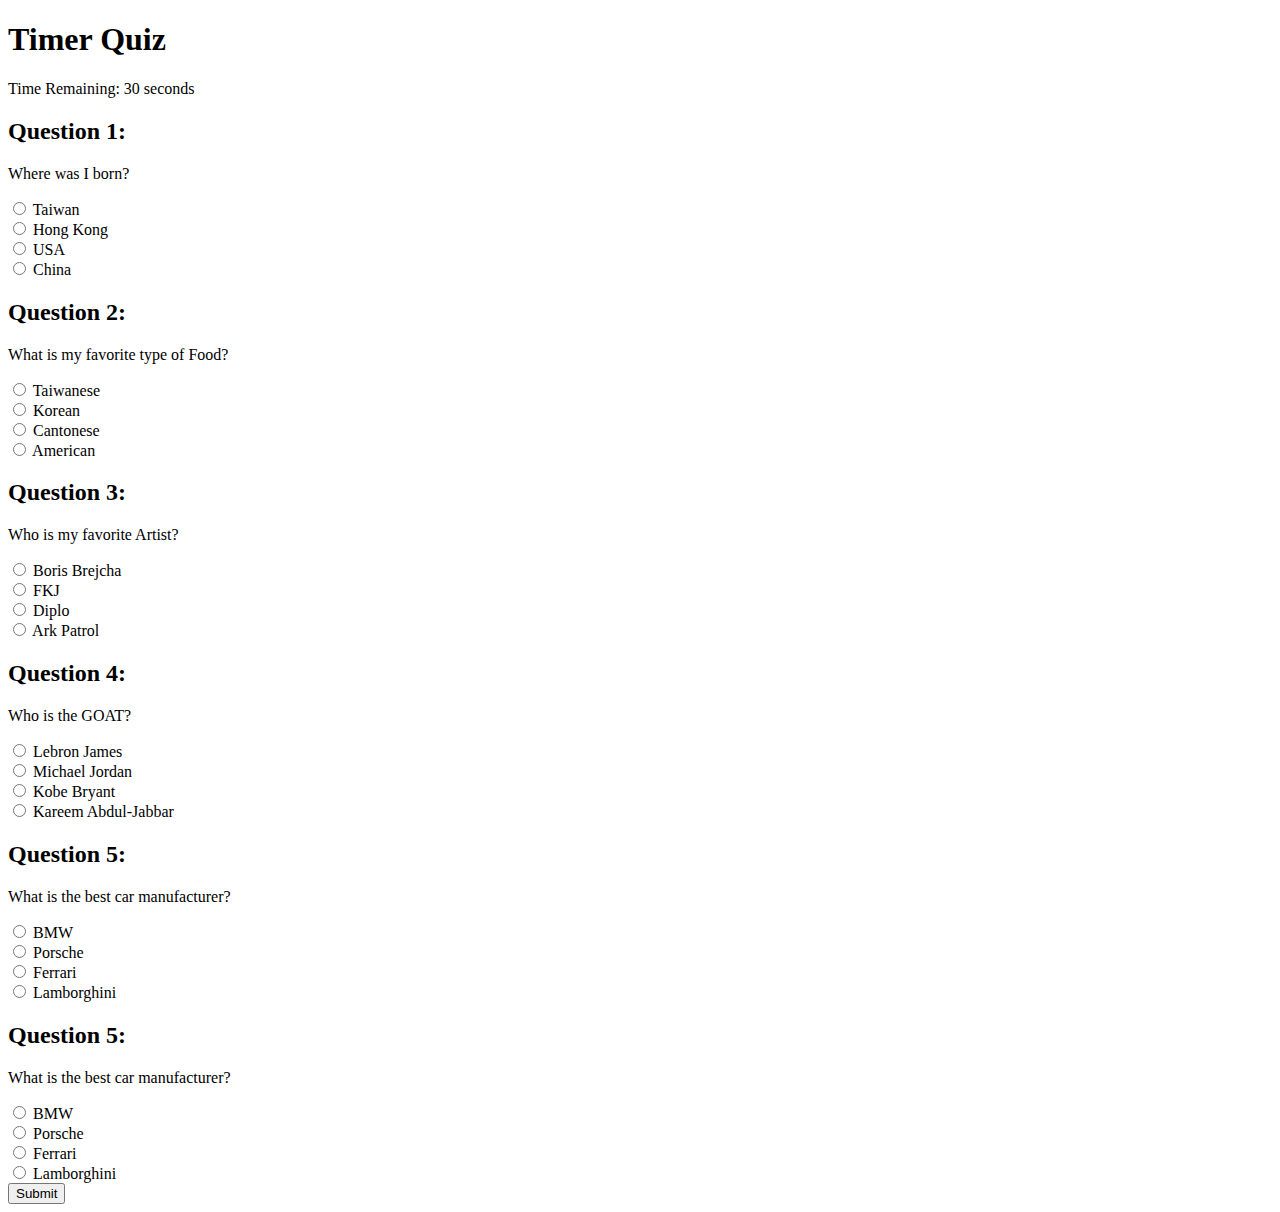
==== index.html @ 1235b549 "html bones added" ====
<!DOCTYPE html>
<html>
  <head>
    <title>Timer Quiz</title>
    <link rel="stylesheet" href="style.css">
  </head>
  <body>
    <div class="quiz">
      <h1>Timer Quiz</h1>
      <p>Time Remaining: <span id="time">30</span> seconds</p>
      <div class="question">
        <h2>Question 1:</h2>
        <p>Where was I born?</p>
        <input type="radio" name="q1" value="a"> Taiwan<br>
        <input type="radio" name="q1" value="b"> Hong Kong<br>
        <input type="radio" name="q1" value="c"> USA<br>
        <input type="radio" name="q1" value="d"> China<br>
      </div>
      <div class="question">
        <h2>Question 2:</h2>
        <p>What is my favorite type of Food?</p>
        <input type="radio" name="q2" value="a"> Taiwanese<br>
        <input type="radio" name="q2" value="b"> Korean<br>
        <input type="radio" name="q2" value="c"> Cantonese<br>
        <input type="radio" name="q2" value="d"> American<br>
      </div>
      <div class="question">
        <h2>Question 3:</h2>
        <p>Who is my favorite Artist?</p>
        <input type="radio" name="q3" value="a"> Boris Brejcha<br>
        <input type="radio" name="q3" value="b"> FKJ<br>
        <input type="radio" name="q3" value="c"> Diplo<br>
        <input type="radio" name="q3" value="d"> Ark Patrol<br>
      </div>
      <div class="question">
        <h2>Question 4:</h2>
        <p>Who is the GOAT?</p>
        <input type="radio" name="q4" value="a"> Lebron James<br>
        <input type="radio" name="q4" value="b"> Michael Jordan<br>
        <input type="radio" name="q4" value="c"> Kobe Bryant<br>
        <input type="radio" name="q4" value="d"> Kareem Abdul-Jabbar<br>
      </div>
      <div class="question">
        <h2>Question 5:</h2>
        <p>What is the best car manufacturer?</p>
        <input type="radio" name="q5" value="a"> BMW<br>
        <input type="radio" name="q5" value="b"> Porsche<br>
        <input type="radio" name="q5" value="c"> Ferrari<br>
        <input type="radio" name="q5" value="d"> Lamborghini<br>
      </div>
      <div class="question">
        <h2>Question 5:</h2>
        <p>What is the best car manufacturer?</p>
        <input type="radio" name="q5" value="a"> BMW<br>
        <input type="radio" name="q5" value="b"> Porsche<br>
        <input type="radio" name="q5" value="c"> Ferrari<br>
        <input type="radio" name="q5" value="d"> Lamborghini<br>
      </div>
      <button onclick="submitQuiz()">Submit</button>
    </div>
    <script src="quiz.js"></script>
  </body>
</html>
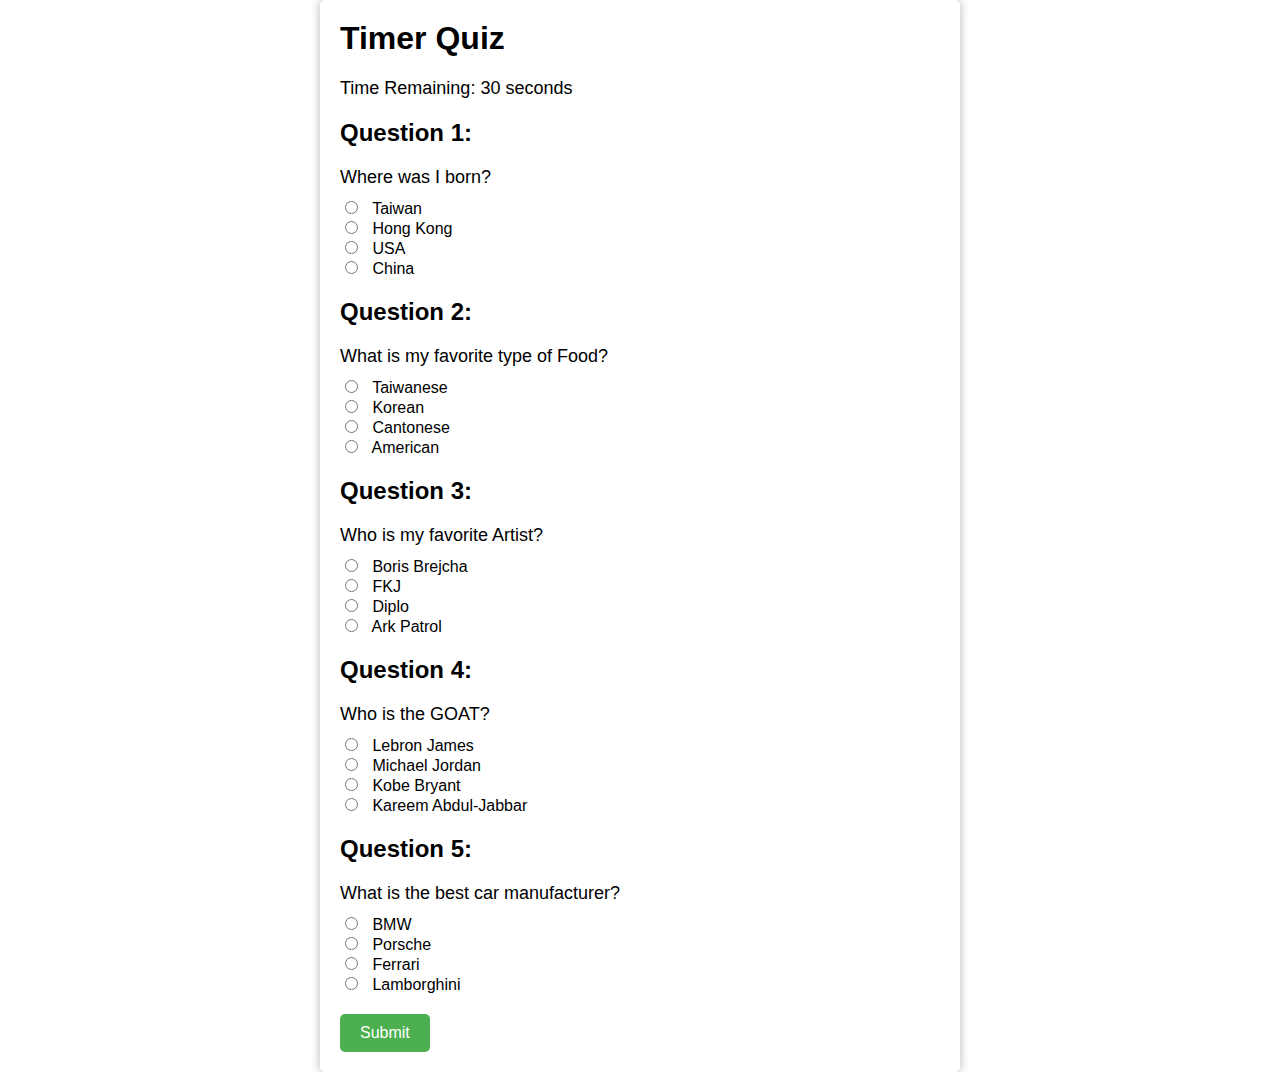
==== commit f353d637: "style css update" ====
--- a/index.html
+++ b/index.html
@@ -48,14 +48,6 @@
         <input type="radio" name="q5" value="c"> Ferrari<br>
         <input type="radio" name="q5" value="d"> Lamborghini<br>
       </div>
-      <div class="question">
-        <h2>Question 5:</h2>
-        <p>What is the best car manufacturer?</p>
-        <input type="radio" name="q5" value="a"> BMW<br>
-        <input type="radio" name="q5" value="b"> Porsche<br>
-        <input type="radio" name="q5" value="c"> Ferrari<br>
-        <input type="radio" name="q5" value="d"> Lamborghini<br>
-      </div>
       <button onclick="submitQuiz()">Submit</button>
     </div>
     <script src="quiz.js"></script>
--- a/style.css
+++ b/style.css
@@ -0,0 +1,54 @@
+body {
+    font-family: Arial, sans-serif;
+    margin: 0;
+  }
+  
+  .quiz {
+    max-width: 600px;
+    margin: 0 auto;
+    padding: 20px;
+    background-color: #fff;
+    border-radius: 5px;
+    box-shadow: 0px 0px 10px rgba(0, 0, 0, 0.3);
+  }
+  
+  h1 {
+    font-size: 32px;
+    margin-top: 0;
+  }
+  
+  p {
+    font-size: 18px;
+    margin: 10px 0;
+  }
+  
+  .question {
+    margin: 20px 0;
+  }
+  
+  h2 {
+    font-size: 24px;
+    margin-top: 0;
+  }
+  
+  input[type="radio"] {
+    margin-right: 10px;
+  }
+  
+  button {
+    background-color: #4CAF50;
+    border: none;
+    color: white;
+    padding: 10px 20px;
+    text-align: center;
+    text-decoration: none;
+    display: inline-block;
+    font-size: 16px;
+    border-radius: 5px;
+    cursor: pointer;
+  }
+  
+  button:hover {
+    background-color: #3e8e41;
+  }
+  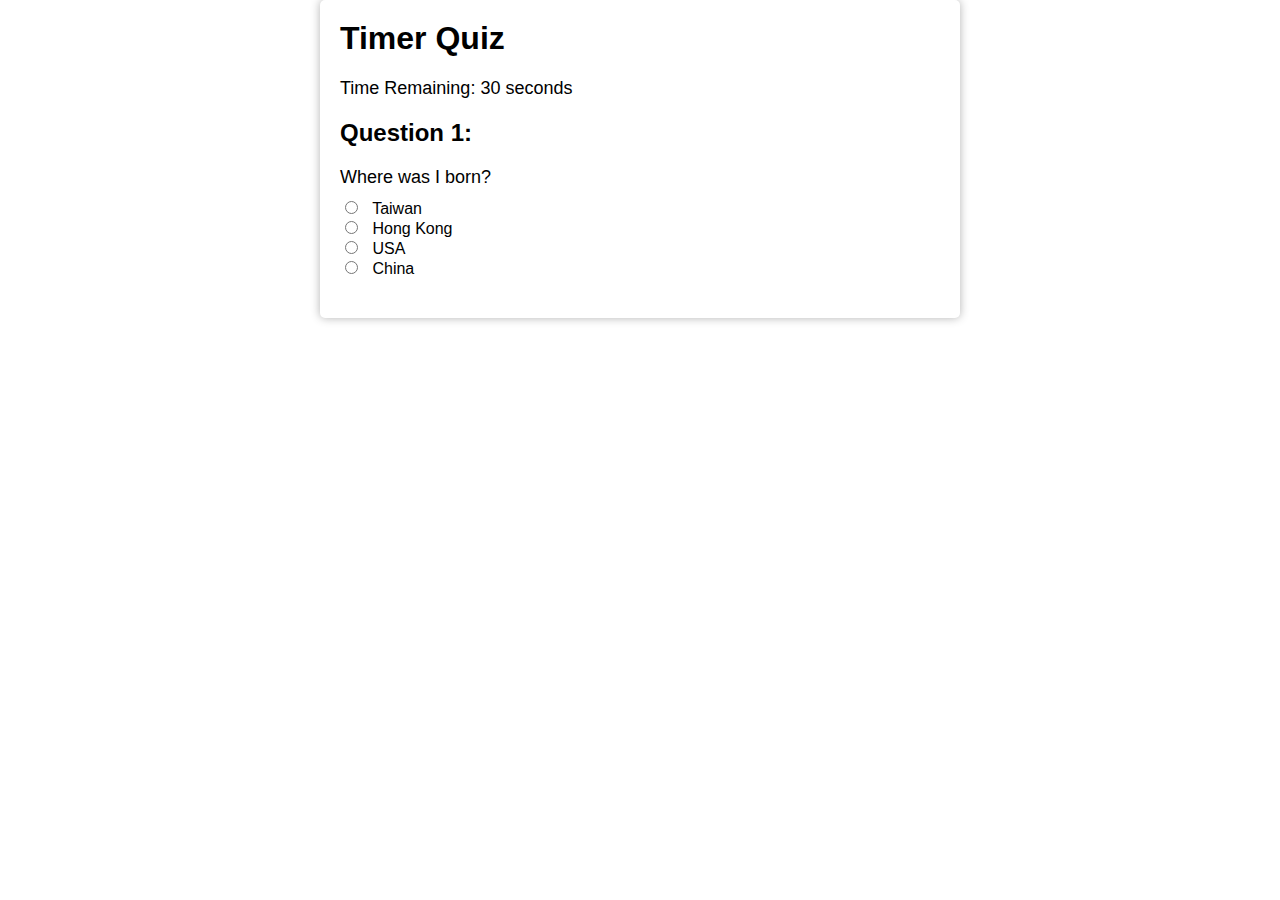
==== commit 71621763: "1 question codes" ====
--- a/index.html
+++ b/index.html
@@ -15,6 +15,7 @@
         <input type="radio" name="q1" value="b"> Hong Kong<br>
         <input type="radio" name="q1" value="c"> USA<br>
         <input type="radio" name="q1" value="d"> China<br>
+        <input type="hidden" name="q1_answer" value="c">
       </div>
       <div class="question">
         <h2>Question 2:</h2>
@@ -23,6 +24,7 @@
         <input type="radio" name="q2" value="b"> Korean<br>
         <input type="radio" name="q2" value="c"> Cantonese<br>
         <input type="radio" name="q2" value="d"> American<br>
+        <input type="hidden" name="q2_answer" value="c">
       </div>
       <div class="question">
         <h2>Question 3:</h2>
@@ -31,6 +33,7 @@
         <input type="radio" name="q3" value="b"> FKJ<br>
         <input type="radio" name="q3" value="c"> Diplo<br>
         <input type="radio" name="q3" value="d"> Ark Patrol<br>
+        <input type="hidden" name="q3_answer" value="a">
       </div>
       <div class="question">
         <h2>Question 4:</h2>
@@ -39,6 +42,7 @@
         <input type="radio" name="q4" value="b"> Michael Jordan<br>
         <input type="radio" name="q4" value="c"> Kobe Bryant<br>
         <input type="radio" name="q4" value="d"> Kareem Abdul-Jabbar<br>
+        <input type="hidden" name="q4_answer" value="a">
       </div>
       <div class="question">
         <h2>Question 5:</h2>
@@ -47,9 +51,27 @@
         <input type="radio" name="q5" value="b"> Porsche<br>
         <input type="radio" name="q5" value="c"> Ferrari<br>
         <input type="radio" name="q5" value="d"> Lamborghini<br>
+        <input type="hidden" name="q5_answer" value="c">
       </div>
-      <button onclick="submitQuiz()">Submit</button>
+      <!-- <button onclick="submitQuiz()">Submit</button>
     </div>
-    <script src="quiz.js"></script>
+    <div class="quiz">
+        
+
+        <button id="submit-quiz">Submit</button>
+      </div> -->
+      <div class="score" style="display: none;">
+        ...
+        <form id="leaderboard">
+          <label for="initials">Enter your initials:</label>
+          <input type="text" id="initials" name="initials" maxlength="3">
+          <button type="submit">Submit</button>
+        </form>
+      </div>
+
+      
+      
+    <!--  -->
+    <script src="script.js"></script>
   </body>
 </html>
--- a/style.css
+++ b/style.css
@@ -51,4 +51,5 @@
   button:hover {
     background-color: #3e8e41;
   }
+  
   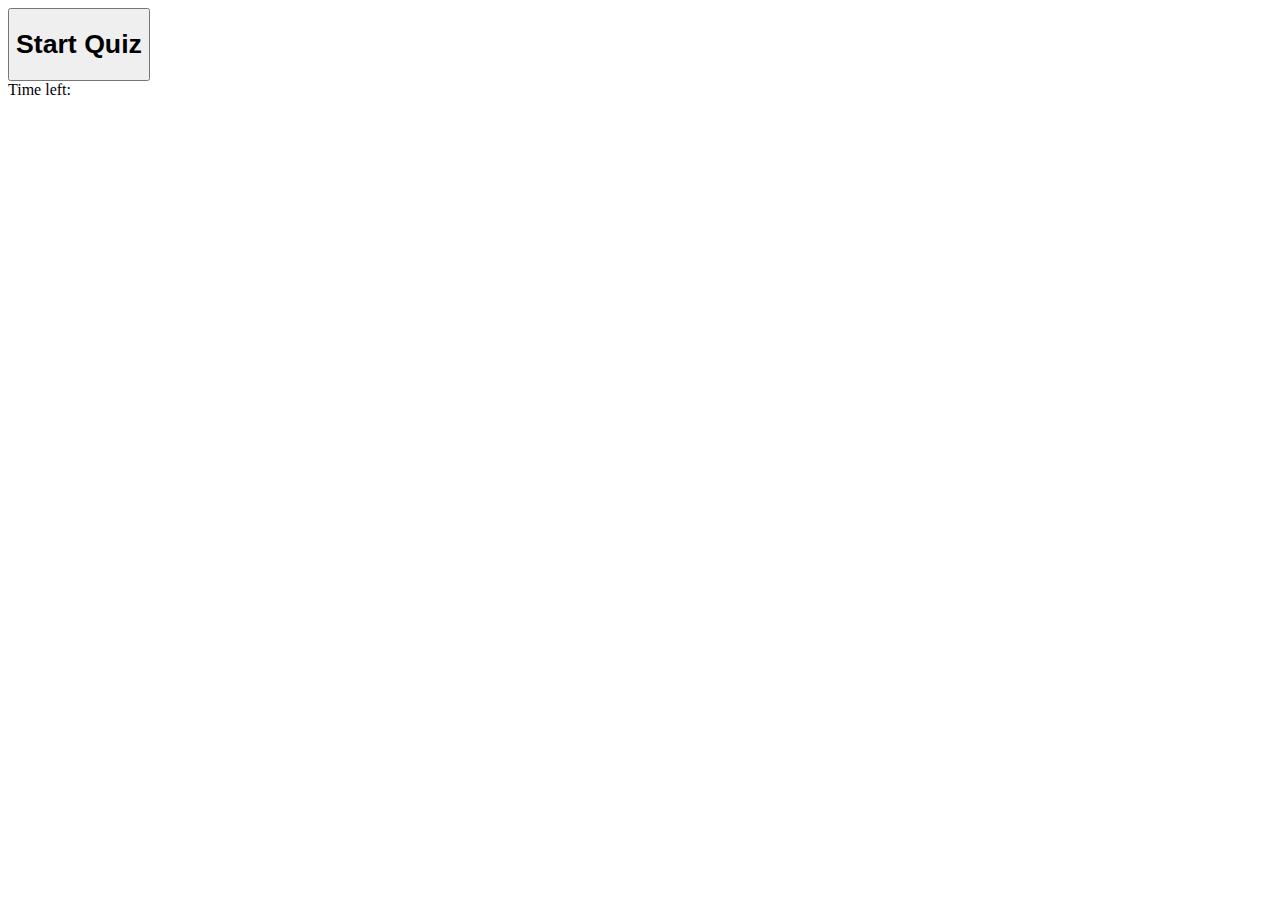
==== commit b1177ef7: "modded things with classmate" ====
--- a/index.html
+++ b/index.html
@@ -1,77 +1,82 @@
 <!DOCTYPE html>
-<html>
-  <head>
-    <title>Timer Quiz</title>
+<html lang="en">
+<head>
+    <meta charset="UTF-8">
+    <meta http-equiv="X-UA-Compatible" content="IE=edge">
+    <meta name="viewport" content="width=device-width, initial-scale=1.0">
+
+    <title>Quiz Challenge</title>
     <link rel="stylesheet" href="style.css">
-  </head>
+</head>
+<body>
+    <div id="quiz"></div>
+    <button id="start-button"><h1>Start Quiz</h1></button>
+    <div id="timer-container"> Time left: </div>
+    <div class="quiz-container"></div>
+    <div id ="question-text"></div>
+    <div id = "choices-buttons"></div>
   <body>
+    <!-- <button id="start">Start Quiz</button>
     <div class="quiz">
       <h1>Timer Quiz</h1>
-      <p>Time Remaining: <span id="time">30</span> seconds</p>
+      <p>Time Remaining: <span id="time">60</span> seconds</p>
       <div class="question">
         <h2>Question 1:</h2>
         <p>Where was I born?</p>
-        <input type="radio" name="q1" value="a"> Taiwan<br>
-        <input type="radio" name="q1" value="b"> Hong Kong<br>
-        <input type="radio" name="q1" value="c"> USA<br>
-        <input type="radio" name="q1" value="d"> China<br>
+        <input type="radio" name="q1" value="a"> Taiwan<li>
+        <input type="radio" name="q1" value="b"> Hong Kong<li>
+        <input type="radio" name="q1" value="c"> USA<li>
+        <input type="radio" name="q1" value="d"> China<li>
         <input type="hidden" name="q1_answer" value="c">
       </div>
       <div class="question">
         <h2>Question 2:</h2>
         <p>What is my favorite type of Food?</p>
-        <input type="radio" name="q2" value="a"> Taiwanese<br>
-        <input type="radio" name="q2" value="b"> Korean<br>
-        <input type="radio" name="q2" value="c"> Cantonese<br>
-        <input type="radio" name="q2" value="d"> American<br>
+        <input type="radio" name="q2" value="a"> Taiwanese<li>
+        <input type="radio" name="q2" value="b"> Korean<li>
+        <input type="radio" name="q2" value="c"> Cantonese<li>
+        <input type="radio" name="q2" value="d"> American<li>
         <input type="hidden" name="q2_answer" value="c">
       </div>
       <div class="question">
         <h2>Question 3:</h2>
         <p>Who is my favorite Artist?</p>
-        <input type="radio" name="q3" value="a"> Boris Brejcha<br>
-        <input type="radio" name="q3" value="b"> FKJ<br>
-        <input type="radio" name="q3" value="c"> Diplo<br>
-        <input type="radio" name="q3" value="d"> Ark Patrol<br>
+        <input type="radio" name="q3" value="a"> Boris Brejcha<li>
+        <input type="radio" name="q3" value="b"> FKJ<li>
+        <input type="radio" name="q3" value="c"> Diplo<li>
+        <input type="radio" name="q3" value="d"> Ark Patrol<li>
         <input type="hidden" name="q3_answer" value="a">
       </div>
       <div class="question">
         <h2>Question 4:</h2>
         <p>Who is the GOAT?</p>
-        <input type="radio" name="q4" value="a"> Lebron James<br>
-        <input type="radio" name="q4" value="b"> Michael Jordan<br>
-        <input type="radio" name="q4" value="c"> Kobe Bryant<br>
-        <input type="radio" name="q4" value="d"> Kareem Abdul-Jabbar<br>
+        <input type="radio" name="q4" value="a"> Lebron James<li>
+        <input type="radio" name="q4" value="b"> Michael Jordan<li>
+        <input type="radio" name="q4" value="c"> Kobe Bryant<li>
+        <input type="radio" name="q4" value="d"> Kareem Abdul-Jabbar<li>
         <input type="hidden" name="q4_answer" value="a">
       </div>
       <div class="question">
         <h2>Question 5:</h2>
         <p>What is the best car manufacturer?</p>
-        <input type="radio" name="q5" value="a"> BMW<br>
-        <input type="radio" name="q5" value="b"> Porsche<br>
-        <input type="radio" name="q5" value="c"> Ferrari<br>
-        <input type="radio" name="q5" value="d"> Lamborghini<br>
+        <input type="radio" name="q5" value="a"> BMW<li>
+        <input type="radio" name="q5" value="b"> Porsche<li>
+        <input type="radio" name="q5" value="c"> Ferrari<li>
+        <input type="radio" name="q5" value="d"> Lamborghini<li>
         <input type="hidden" name="q5_answer" value="c">
       </div>
-      <!-- <button onclick="submitQuiz()">Submit</button>
-    </div>
-    <div class="quiz">
-        
-
-        <button id="submit-quiz">Submit</button>
-      </div> -->
+   
       <div class="score" style="display: none;">
-        ...
         <form id="leaderboard">
           <label for="initials">Enter your initials:</label>
           <input type="text" id="initials" name="initials" maxlength="3">
           <button type="submit">Submit</button>
         </form>
-      </div>
+      </div> -->
 
       
       
-    <!--  -->
+    
     <script src="script.js"></script>
   </body>
 </html>
--- a/style.css
+++ b/style.css
@@ -1,4 +1,4 @@
-body {
+/* body {
     font-family: Arial, sans-serif;
     margin: 0;
   }
@@ -52,4 +52,4 @@
     background-color: #3e8e41;
   }
   
-  +   */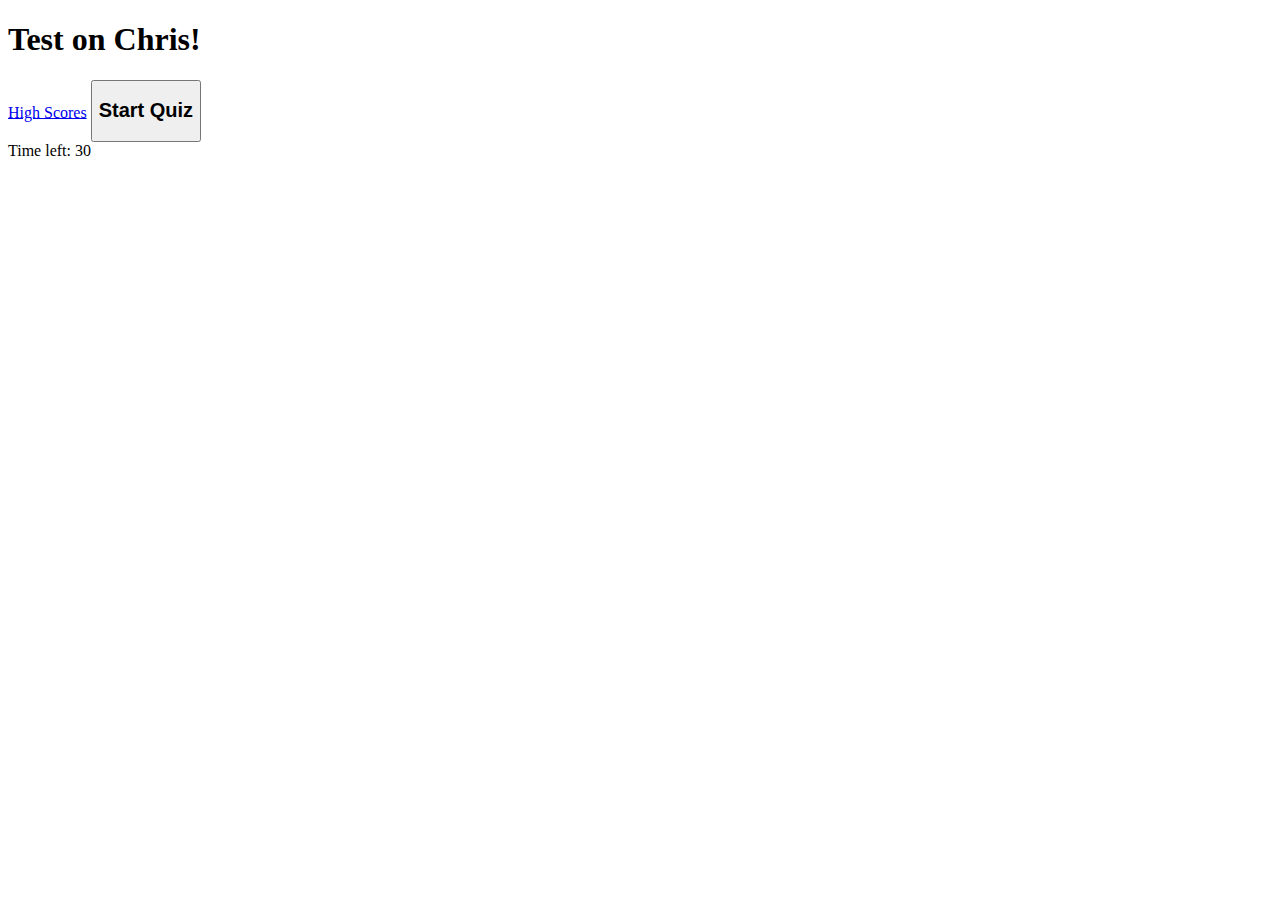
==== commit 031d5fac: "lord jesus" ====
--- a/index.html
+++ b/index.html
@@ -4,75 +4,18 @@
     <meta charset="UTF-8">
     <meta http-equiv="X-UA-Compatible" content="IE=edge">
     <meta name="viewport" content="width=device-width, initial-scale=1.0">
-
     <title>Quiz Challenge</title>
     <link rel="stylesheet" href="style.css">
 </head>
 <body>
-    <div id="quiz"></div>
-    <button id="start-button"><h1>Start Quiz</h1></button>
-    <div id="timer-container"> Time left: </div>
+  <h1>Test on Chris!</h1>
+  <a href="highscores.html">High Scores</a>
+    <button id="start-button"><h2>Start Quiz</h2></button>
+    <div id="timer-container"> Time left: 30 </div>
     <div class="quiz-container"></div>
     <div id ="question-text"></div>
     <div id = "choices-buttons"></div>
-  <body>
-    <!-- <button id="start">Start Quiz</button>
-    <div class="quiz">
-      <h1>Timer Quiz</h1>
-      <p>Time Remaining: <span id="time">60</span> seconds</p>
-      <div class="question">
-        <h2>Question 1:</h2>
-        <p>Where was I born?</p>
-        <input type="radio" name="q1" value="a"> Taiwan<li>
-        <input type="radio" name="q1" value="b"> Hong Kong<li>
-        <input type="radio" name="q1" value="c"> USA<li>
-        <input type="radio" name="q1" value="d"> China<li>
-        <input type="hidden" name="q1_answer" value="c">
-      </div>
-      <div class="question">
-        <h2>Question 2:</h2>
-        <p>What is my favorite type of Food?</p>
-        <input type="radio" name="q2" value="a"> Taiwanese<li>
-        <input type="radio" name="q2" value="b"> Korean<li>
-        <input type="radio" name="q2" value="c"> Cantonese<li>
-        <input type="radio" name="q2" value="d"> American<li>
-        <input type="hidden" name="q2_answer" value="c">
-      </div>
-      <div class="question">
-        <h2>Question 3:</h2>
-        <p>Who is my favorite Artist?</p>
-        <input type="radio" name="q3" value="a"> Boris Brejcha<li>
-        <input type="radio" name="q3" value="b"> FKJ<li>
-        <input type="radio" name="q3" value="c"> Diplo<li>
-        <input type="radio" name="q3" value="d"> Ark Patrol<li>
-        <input type="hidden" name="q3_answer" value="a">
-      </div>
-      <div class="question">
-        <h2>Question 4:</h2>
-        <p>Who is the GOAT?</p>
-        <input type="radio" name="q4" value="a"> Lebron James<li>
-        <input type="radio" name="q4" value="b"> Michael Jordan<li>
-        <input type="radio" name="q4" value="c"> Kobe Bryant<li>
-        <input type="radio" name="q4" value="d"> Kareem Abdul-Jabbar<li>
-        <input type="hidden" name="q4_answer" value="a">
-      </div>
-      <div class="question">
-        <h2>Question 5:</h2>
-        <p>What is the best car manufacturer?</p>
-        <input type="radio" name="q5" value="a"> BMW<li>
-        <input type="radio" name="q5" value="b"> Porsche<li>
-        <input type="radio" name="q5" value="c"> Ferrari<li>
-        <input type="radio" name="q5" value="d"> Lamborghini<li>
-        <input type="hidden" name="q5_answer" value="c">
-      </div>
-   
-      <div class="score" style="display: none;">
-        <form id="leaderboard">
-          <label for="initials">Enter your initials:</label>
-          <input type="text" id="initials" name="initials" maxlength="3">
-          <button type="submit">Submit</button>
-        </form>
-      </div> -->
+  
 
       
       
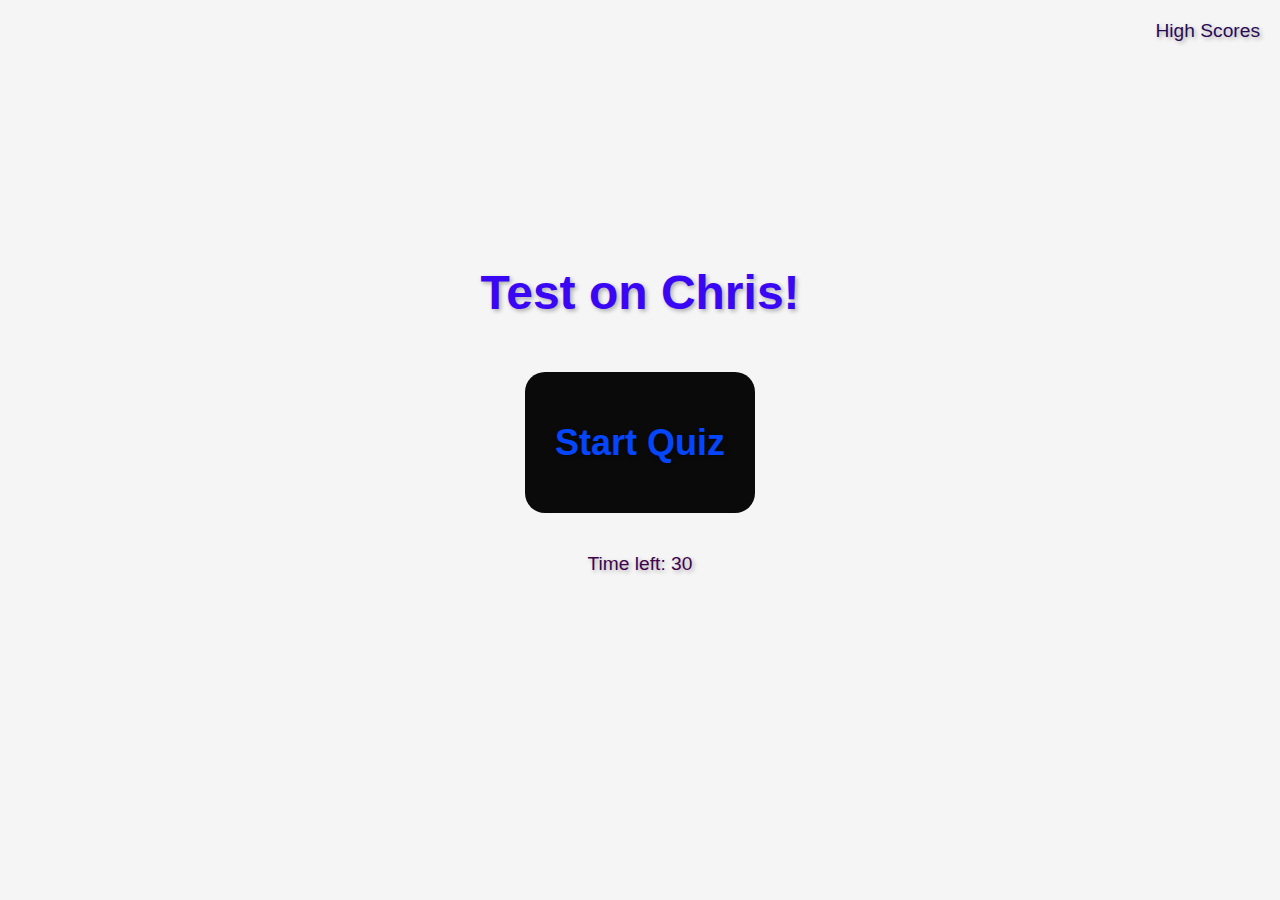
==== commit 2c416d2c: "cleaned up code for array" ====
--- a/index.html
+++ b/index.html
@@ -15,6 +15,7 @@
     <div class="quiz-container"></div>
     <div id ="question-text"></div>
     <div id = "choices-buttons"></div>
+    
   
 
       
--- a/style.css
+++ b/style.css
@@ -0,0 +1,96 @@
+body {
+  display: flex;
+  flex-direction: column;
+  justify-content: center;
+  align-items: center;
+  height: 100vh;
+  margin: 0;
+  background-color: #F5F5F5;
+  color: #444444;
+  font-family: 'Helvetica Neue', sans-serif;
+}
+
+h1 {
+  text-align: center;
+  margin-top: 0;
+  font-size: 3rem;
+  color: #3a07f5;
+  text-shadow: 2px 2px 4px rgba(0,0,0,0.3);
+}
+
+a {
+  position: absolute;
+  top: 0;
+  right: 0;
+  margin: 20px;
+  font-size: 1.2rem;
+  color: #2a0a55;
+  text-decoration: none;
+  text-shadow: 2px 2px 4px rgba(0,0,0,0.3);
+}
+
+#start-button {
+  margin: 20px;
+  padding: 20px 30px;
+  font-size: 1.5rem;
+  border: none;
+  border-radius: 20px;
+  background-color: #0a0a0a;
+  color: #0546fa;
+  text-shadow: 2px 2px 4px rgba(0,0,0,0.3);
+  cursor: pointer;
+  transition: all 0.3s ease-in-out;
+}
+
+#start-button:hover {
+  background-color: #FFFFFF;
+  color: #0d0f8b;
+  box-shadow: 2px 2px 4px rgba(0,0,0,0.3);
+}
+
+#timer-container {
+  margin: 20px;
+  font-size: 1.2rem;
+  color: #3f024b;
+  text-shadow: 2px 2px 4px rgba(0,0,0,0.3);
+}
+
+
+#question-text {
+  margin: 20px;
+  font-size: 1.2rem;
+  font-weight: bold;
+}
+
+#choices-buttons {
+  display: flex;
+  flex-direction: column;
+  align-items: center;
+}
+
+button {
+  margin: 10px 0;
+  padding: 10px 20px;
+  font-size: 1.2rem;
+  border: none;
+  border-radius: 20px;
+  background-color: #444444;
+  color: #FFFFFF;
+  text-shadow: 2px 2px 4px rgba(0,0,0,0.3);
+  cursor: pointer;
+  transition: all 0.3s ease-in-out;
+}
+
+/* button:hover {
+  background-color: #EC407A;
+  color: #FFFFFF;
+  box-shadow: 2px 2px 4px rgba(0,0,0,0.3);
+} */
+
+tbody {
+  display: flex;
+  flex-direction: column;
+  align-items: center;
+  color: #0546fa;
+}
+
